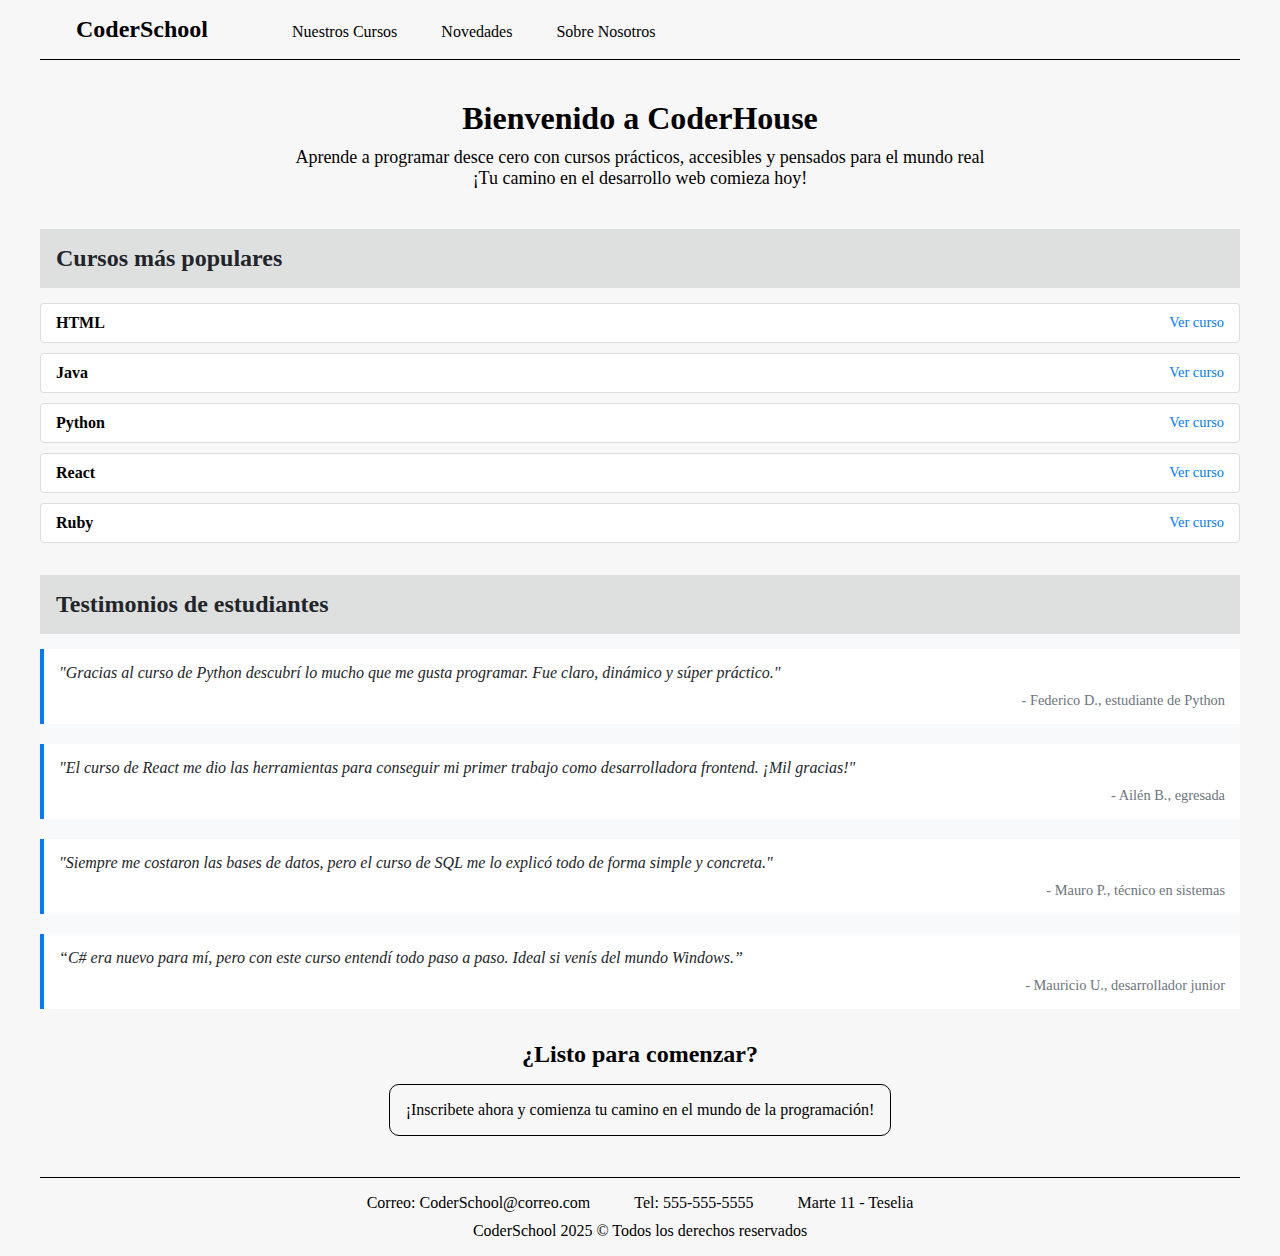
==== index.html @ f13e86af "Subida proyecto CoderSchool" ====
<!DOCTYPE html>
<html lang="en">
  <head>
    <meta charset="UTF-8" />
    <meta name="viewport" content="width=device-width, initial-scale=1.0" />
    <link rel="stylesheet" href="./css/master.css" />
    <title>Inicio - CoderSchool</title>
  </head>
  <body>
    <header>
      <nav>
        <ul class="navbar">
          <li><a href="#" class="logo">CoderSchool</a></li>
          <li><a href="./pages/courses.html">Nuestros Cursos</a></li>
          <li><a href="./pages/news.html">Novedades</a></li>
          <li><a href="./pages/about.html">Sobre Nosotros</a></li>
        </ul>
      </nav>
    </header>
    <main>
      <section class="hero">
        <h1>Bienvenido a CoderHouse</h1>
        <p class="heroText">
          Aprende a programar desce cero con cursos prácticos, accesibles y
          pensados para el mundo real ¡Tu camino en el desarrollo web comieza
          hoy!
        </p>
      </section>
      <section class="popularCourses">
        <h2>Cursos más populares</h2>
        <ul>
          <li>
            <span>HTML</span>
            <a href="./pages/details.html">Ver curso</a>
          </li>
          <li>
            <span>Java</span>
            <a href="#">Ver curso</a>
          </li>
          <li>
            <span>Python</span>
            <a href="#">Ver curso</a>
          </li>
          <li>
            <span>React</span>
            <a href="#">Ver curso</a>
          </li>
          <li>
            <span>Ruby</span>
            <a href="#">Ver curso</a>
          </li>
        </ul>
      </section>
      <section class="testimonios">
        <h2>Testimonios de estudiantes</h2>
        <div class="testimonio">
          <p>
            "Gracias al curso de Python descubrí lo mucho que me gusta
            programar. Fue claro, dinámico y súper práctico."
          </p>
          <span>- Federico D., estudiante de Python</span>
        </div>
        <div class="testimonio">
          <p>
            "El curso de React me dio las herramientas para conseguir mi primer
            trabajo como desarrolladora frontend. ¡Mil gracias!"
          </p>
          <span>- Ailén B., egresada</span>
        </div>
        <div class="testimonio">
          <p>
            "Siempre me costaron las bases de datos, pero el curso de SQL me lo
            explicó todo de forma simple y concreta."
          </p>
          <span>- Mauro P., técnico en sistemas</span>
        </div>
        <div class="testimonio">
          <p>
            “C# era nuevo para mí, pero con este curso entendí todo paso a paso.
            Ideal si venís del mundo Windows.” <br />
          </p>
          <span>- Mauricio U., desarrollador junior</span>
        </div>
      </section>
      <section class="actionCall">
        <h2>¿Listo para comenzar?</h2>
        <a href="./pages/courses.html" class="btn btnInscripcion"
          >¡Inscribete ahora y comienza tu camino en el mundo de la
          programación!</a
        >
      </section>
    </main>
    <footer>
      <ul class="footerContacto">
        <li>Correo: CoderSchool@correo.com</li>
        <li>Tel: 555-555-5555</li>
        <li>Marte 11 - Teselia</li>
      </ul>
      <p>CoderSchool 2025 &copy; Todos los derechos reservados</p>
    </footer>
  </body>
</html>
---- css/master.css ----
/* === CSS Generales === */
* {
  padding: 0;
  margin: 0;
  box-sizing: border-box;
  /* border: 1px solid red; */
}

body {
  width: 100%;
  max-width: 1200px; /* Establezco un ancho máximo al proyecto */
  margin: 0 auto;
  background-color: #f7f7f7;
  /* Coloco el footer al final de la página sin importar el tamaño del contenido */
  display: grid;
  min-height: 100vh;
  grid-template-rows: auto 1fr auto;
}

img {
  width: 100%;
  max-width: 250px;
}

.btn {
  display: block;
  width: fit-content;
  margin: 1rem auto;
  padding: 1rem;
  border: 1px solid #000;
  border-radius: 10px;
  color: #000;
  text-align: center;
  text-decoration: none;
}

.titlePage {
  margin: 1rem 0;
  border-bottom: 2px solid #000;
  max-width: 600px;
}

/* === CSS Header === */
.logo {
  font-size: 24px;
  font-weight: bold;
  margin-right: 40px;
}

.navbar {
  padding: 1rem;
  border-bottom: 1px solid #000;
}

.navbar li {
  display: inline-block;
  margin: 0 20px;
}

.navbar li a {
  text-decoration: none;
  color: #000;
}

/* === CSS Footer === */
footer {
  margin-top: 25px;
  padding: 1rem;
  border-top: 1px solid #000;
  text-align: center;
}

.footerContacto li {
  display: inline-block;
  margin: 0 20px 10px 20px;
}

/* === CSS Index === */
.hero {
  padding: 40px;
  text-align: center;
}

.hero h1 {
  font-size: 32px;
  margin-bottom: 10px;
}

.heroText {
  font-size: 18px;
  max-width: 700px;
  margin: 0 auto;
}

.popularCourses ul {
  list-style: none;
}

.popularCourses li {
  background-color: #ffffff;
  margin-bottom: 10px;
  padding: 10px 15px;
  border-radius: 4px;
  border: 1px solid #ddd;
}

.popularCourses li span {
  font-weight: bold;
}

.popularCourses a {
  float: right;
  text-decoration: none;
  color: #007BFF;
  font-size: 0.9em;
}


.testimonios {
  background-color: #f8f9fa;
  border-radius: 8px;
}

.testimonio {
  margin-bottom: 20px;
  padding: 15px;
  border-left: 4px solid #007BFF;
  background-color: #fff;
}

.testimonio p {
  margin: 0 0 10px 0;
  font-style: italic;
  color: #212529;
}

.testimonio span {
  display: block;
  text-align: right;
  color: #6c757d;
  font-size: 0.9em;
}

.actionCall {
  text-align: center;
}

.popularCourses h2, .testimonios h2 {
  padding: 1rem;
  background-color: #dee0e0;
  color: #212529;
  margin-bottom: 15px;
}

.popularCourses, .testimonios {
  margin-bottom: 2rem;
}

/* === CSS Cursos y Novedades === */

.cursoCard, .newsCard {
  max-width: 1000px;
  border: 1px solid #000;
  padding: 10px;
  margin: 10px 0;
  overflow: hidden;
}

.cursoCard img, .newsCard img {
  float: left;
  width: 250px;
  margin-right: 20px;
}

.cardBody {
  overflow: hidden;
}

.cardBody h2 {
  padding: 1rem 0;
  font-size: 2rem;
}

.btnDetails {
  background-color: #4caf50;
  color: #fff;
}

/* === CSS Detalles === */
.details {
  margin-left: 1rem;
  margin-top: 1rem;
}

.details li {
  margin-left: 2rem;
}

.recommended a {
  display: block;
  margin-top: 5px;
}

.btnVolver {
  display: block;
  width: fit-content;
  margin: 5rem auto 1rem auto;
  padding: 1rem 2rem;
  background-color: #4caf50;
  color: #fff;
}

.modelo {
  text-align: center;
  font-style: italic;
  font-size: 12px;
  color: #555;
}

/* === CSS Nosotros === */
.infoSection {
  margin-top: 1rem;
}

.infoAbout {
  font-size: 32px;
  padding-bottom: 5px;
}

.infoSection ul li {
  margin: 1rem 2rem;
  list-style: none;
}
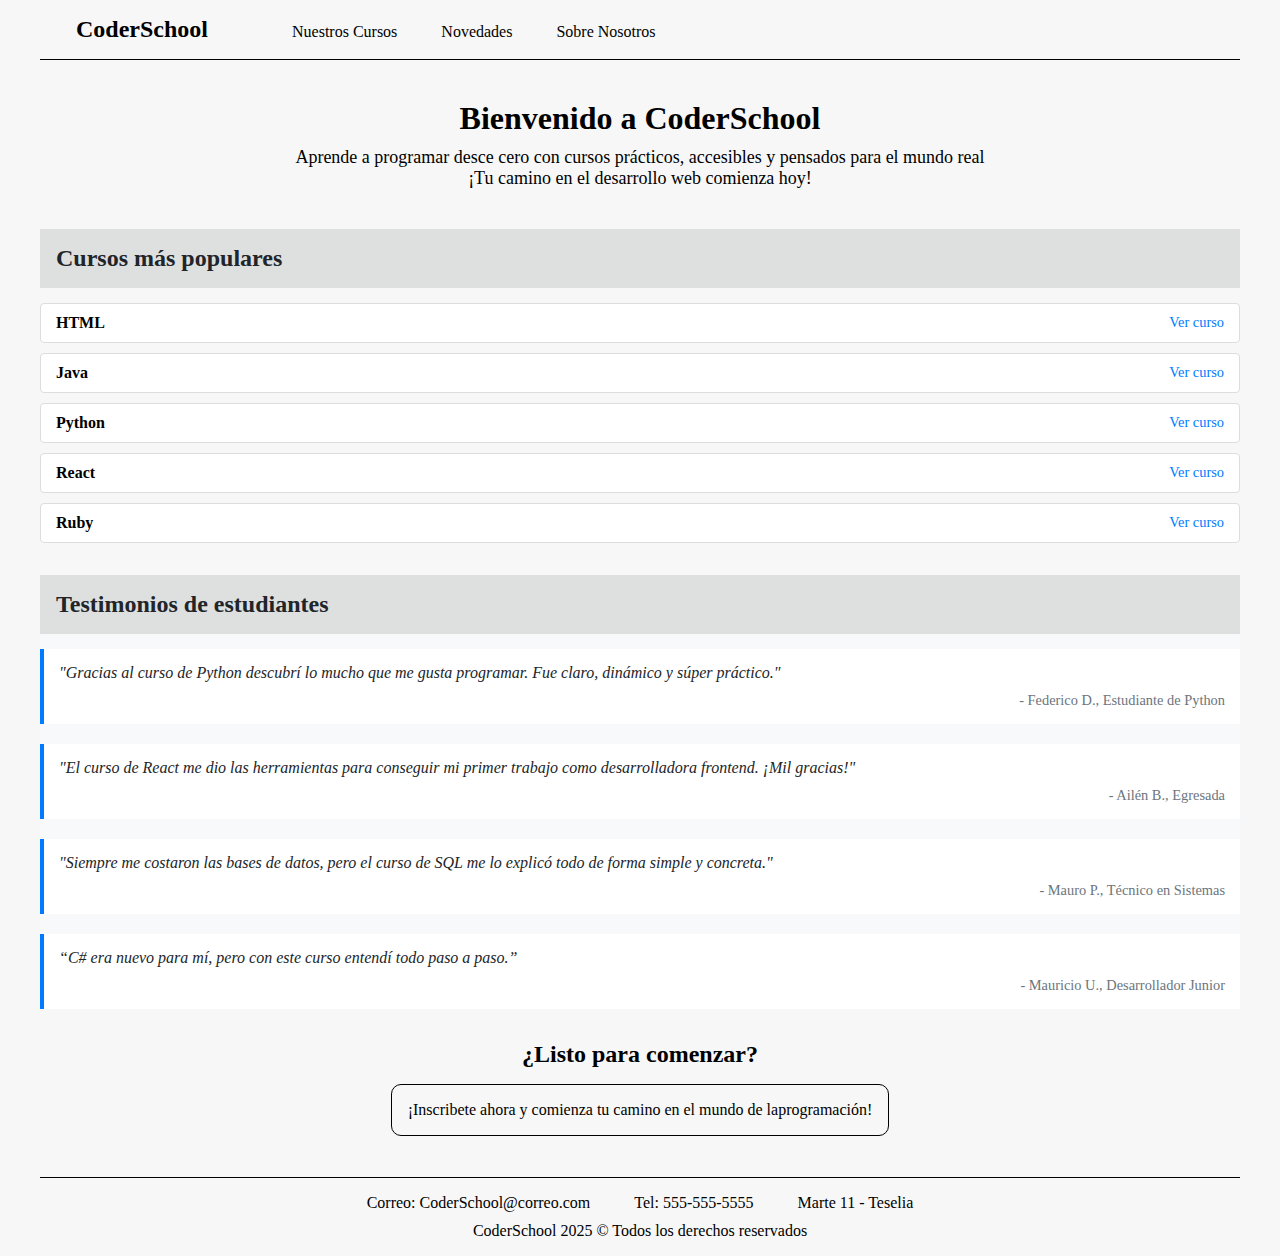
==== commit 19b08587: "Imágenes y textos actualizados" ====
--- a/index.html
+++ b/index.html
@@ -19,12 +19,8 @@
     </header>
     <main>
       <section class="hero">
-        <h1>Bienvenido a CoderHouse</h1>
-        <p class="heroText">
-          Aprende a programar desce cero con cursos prácticos, accesibles y
-          pensados para el mundo real ¡Tu camino en el desarrollo web comieza
-          hoy!
-        </p>
+        <h1>Bienvenido a CoderSchool</h1>
+        <p class="heroText">Aprende a programar desce cero con cursos prácticos, accesibles y pensados para el mundo real ¡Tu camino en el desarrollo web comienza hoy!</p>
       </section>
       <section class="popularCourses">
         <h2>Cursos más populares</h2>
@@ -54,40 +50,25 @@
       <section class="testimonios">
         <h2>Testimonios de estudiantes</h2>
         <div class="testimonio">
-          <p>
-            "Gracias al curso de Python descubrí lo mucho que me gusta
-            programar. Fue claro, dinámico y súper práctico."
-          </p>
-          <span>- Federico D., estudiante de Python</span>
+          <p>"Gracias al curso de Python descubrí lo mucho que me gusta programar. Fue claro, dinámico y súper práctico."</p>
+          <span>- Federico D., Estudiante de Python</span>
         </div>
         <div class="testimonio">
-          <p>
-            "El curso de React me dio las herramientas para conseguir mi primer
-            trabajo como desarrolladora frontend. ¡Mil gracias!"
-          </p>
-          <span>- Ailén B., egresada</span>
+          <p>"El curso de React me dio las herramientas para conseguir mi primer trabajo como desarrolladora frontend. ¡Mil gracias!"</p>
+          <span>- Ailén B., Egresada</span>
         </div>
         <div class="testimonio">
-          <p>
-            "Siempre me costaron las bases de datos, pero el curso de SQL me lo
-            explicó todo de forma simple y concreta."
-          </p>
-          <span>- Mauro P., técnico en sistemas</span>
+          <p>"Siempre me costaron las bases de datos, pero el curso de SQL me lo explicó todo de forma simple y concreta."</p>
+          <span>- Mauro P., Técnico en Sistemas</span>
         </div>
         <div class="testimonio">
-          <p>
-            “C# era nuevo para mí, pero con este curso entendí todo paso a paso.
-            Ideal si venís del mundo Windows.” <br />
-          </p>
-          <span>- Mauricio U., desarrollador junior</span>
+          <p>“C# era nuevo para mí, pero con este curso entendí todo paso a paso.” <br /></p>
+          <span>- Mauricio U., Desarrollador Junior</span>
         </div>
       </section>
       <section class="actionCall">
         <h2>¿Listo para comenzar?</h2>
-        <a href="./pages/courses.html" class="btn btnInscripcion"
-          >¡Inscribete ahora y comienza tu camino en el mundo de la
-          programación!</a
-        >
+        <a href="./pages/courses.html" class="btn btnInscripcion">¡Inscribete ahora y comienza tu camino en el mundo de laprogramación!</a>
       </section>
     </main>
     <footer>
@@ -99,4 +80,4 @@
       <p>CoderSchool 2025 &copy; Todos los derechos reservados</p>
     </footer>
   </body>
-</html>
+</html>--- a/css/master.css
+++ b/css/master.css
@@ -20,6 +20,7 @@
 img {
   width: 100%;
   max-width: 250px;
+  /* border: 1px solid red; */
 }
 
 .btn {
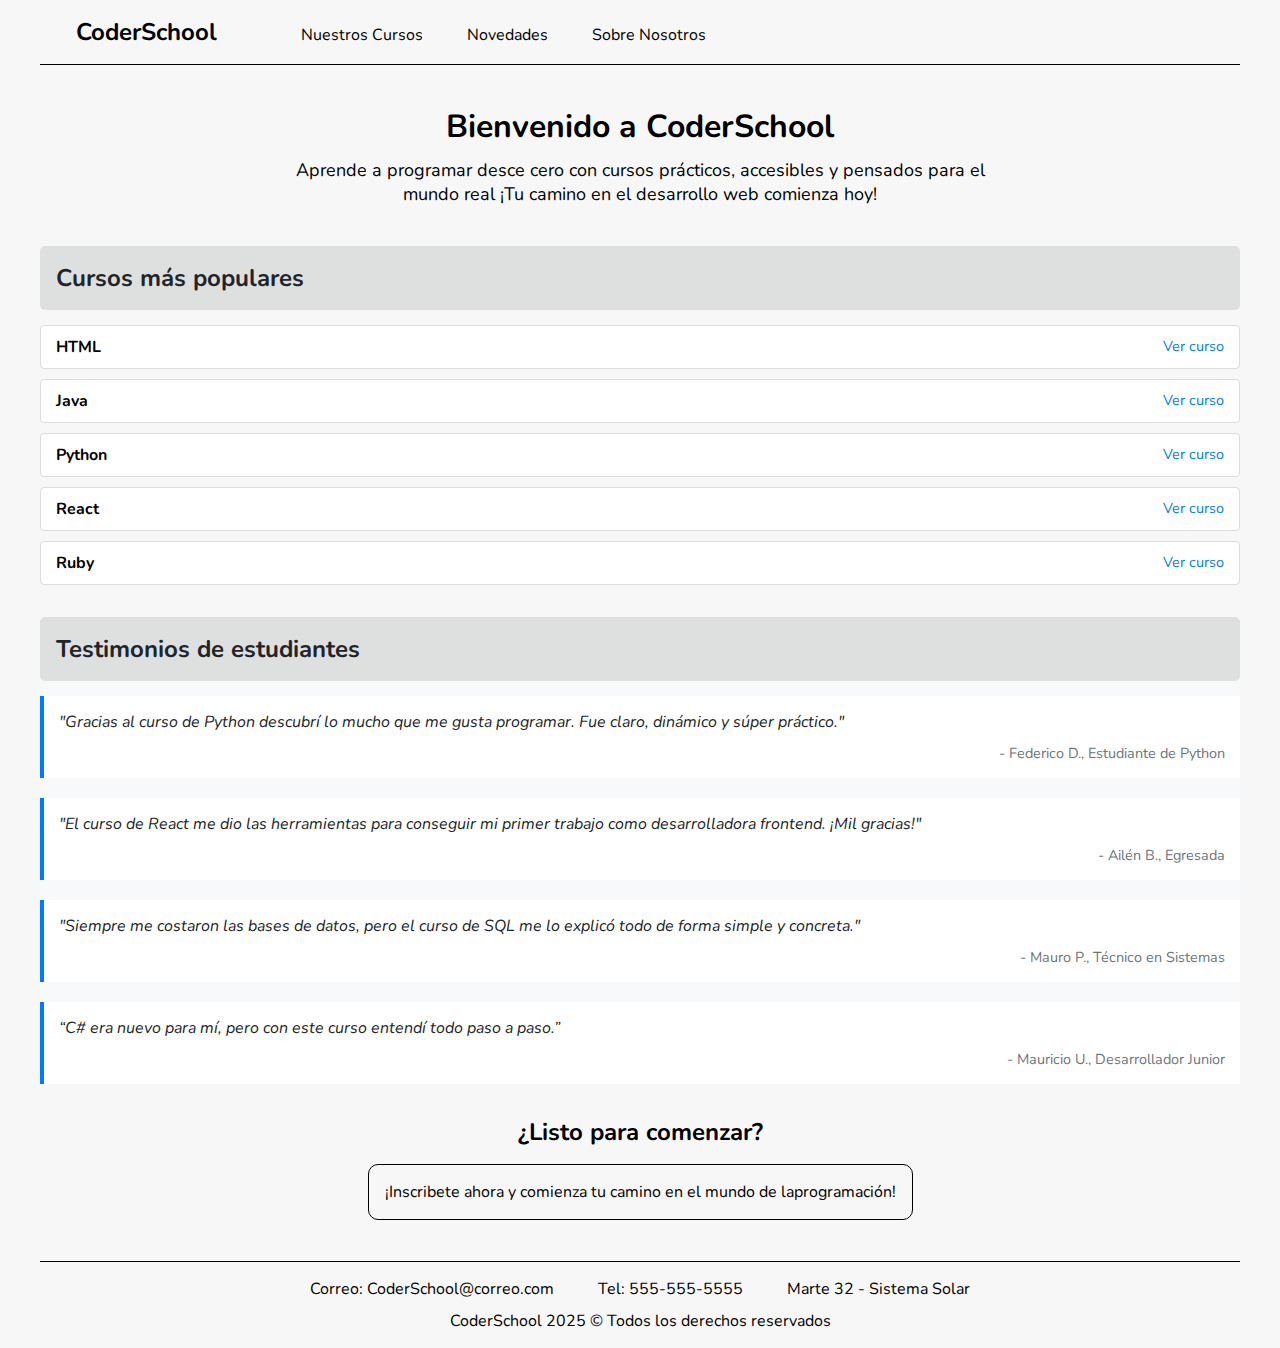
==== commit 9073c9c8: "Agregada fuente nunito" ====
--- a/index.html
+++ b/index.html
@@ -3,6 +3,10 @@
   <head>
     <meta charset="UTF-8" />
     <meta name="viewport" content="width=device-width, initial-scale=1.0" />
+    <!-- Importamos Font Nunito -->
+    <link rel="preconnect" href="https://fonts.googleapis.com">
+    <link rel="preconnect" href="https://fonts.gstatic.com" crossorigin>
+    <link href="https://fonts.googleapis.com/css2?family=Nunito:ital,wght@0,200..1000;1,200..1000&display=swap" rel="stylesheet">
     <link rel="stylesheet" href="./css/master.css" />
     <title>Inicio - CoderSchool</title>
   </head>
@@ -62,7 +66,7 @@
           <span>- Mauro P., Técnico en Sistemas</span>
         </div>
         <div class="testimonio">
-          <p>“C# era nuevo para mí, pero con este curso entendí todo paso a paso.” <br /></p>
+          <p>“C# era nuevo para mí, pero con este curso entendí todo paso a paso.”<br /></p>
           <span>- Mauricio U., Desarrollador Junior</span>
         </div>
       </section>
@@ -75,7 +79,7 @@
       <ul class="footerContacto">
         <li>Correo: CoderSchool@correo.com</li>
         <li>Tel: 555-555-5555</li>
-        <li>Marte 11 - Teselia</li>
+        <li>Marte 32 - Sistema Solar</li>
       </ul>
       <p>CoderSchool 2025 &copy; Todos los derechos reservados</p>
     </footer>
--- a/css/master.css
+++ b/css/master.css
@@ -15,12 +15,12 @@
   display: grid;
   min-height: 100vh;
   grid-template-rows: auto 1fr auto;
+  font-family: nunito;
 }
 
 img {
   width: 100%;
   max-width: 250px;
-  /* border: 1px solid red; */
 }
 
 .btn {
@@ -151,6 +151,7 @@
   background-color: #dee0e0;
   color: #212529;
   margin-bottom: 15px;
+  border-radius: 5px;
 }
 
 .popularCourses, .testimonios {
